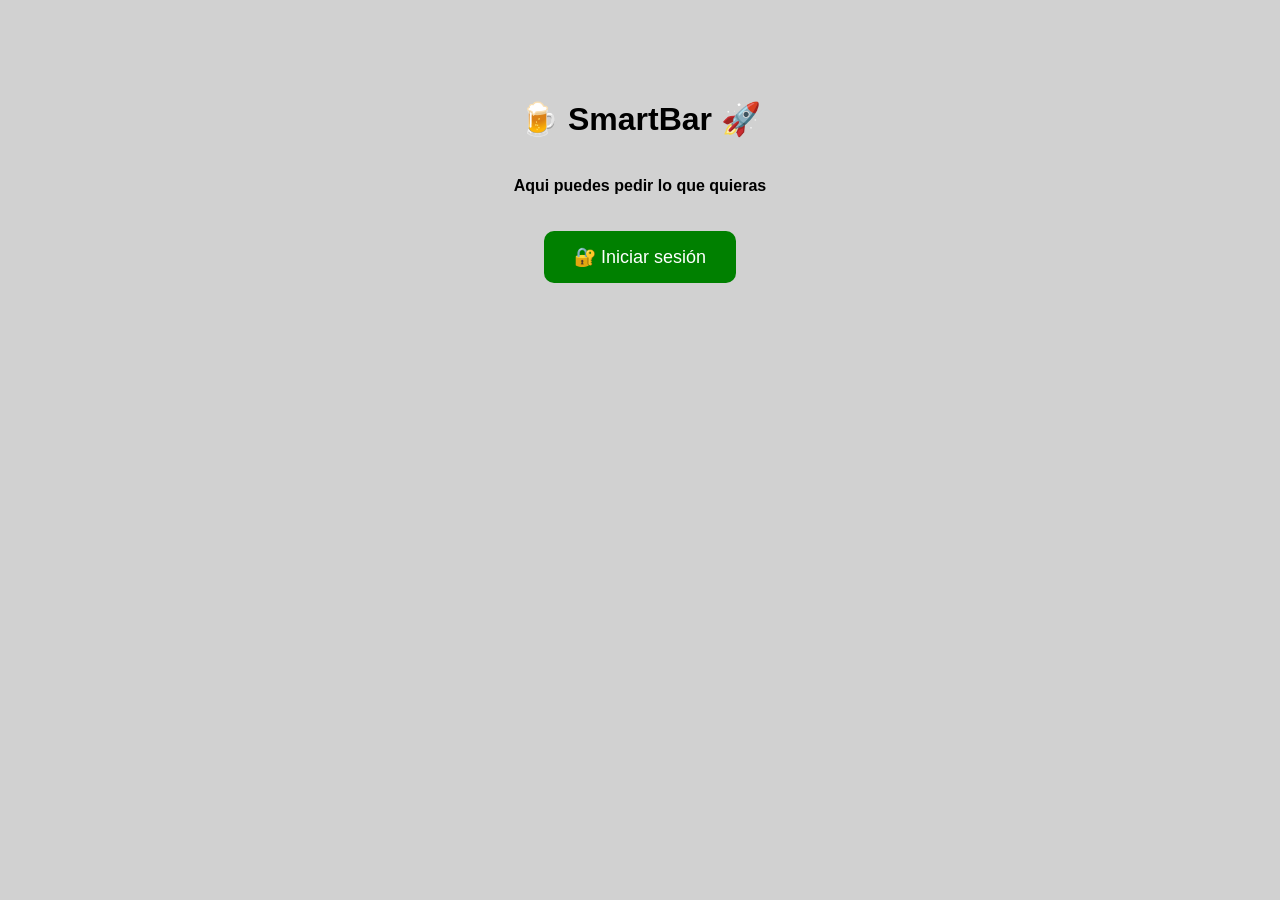
==== frontend/index.html @ 74d00f18 "SmartBar final: nueva arquitectura frontend y mejoras completas" ====
<!DOCTYPE html>
<html lang="es">
    <head>
        <meta charset="UTF-8">
        <title>SmartBar</title>
    </head>
    <body style="font-family: Arial; text-align:center; margin-top:100px; background:#d1d1d1;">
        <h1>🍺 SmartBar 🚀</h1>
        <br>
        <b>Aqui puedes pedir lo que quieras</b>
        <br>
        <br>
        <br>
        <button 
            onclick="window.location.href='php/acceso.php'"
            style="
                background-color: green;
                color: white;
                padding: 15px 30px;
                border: none;
                border-radius: 10px;
                font-size: 18px;
                cursor: pointer;
            ">
            🔐 Iniciar sesión
        </button>
    </body>
</html>
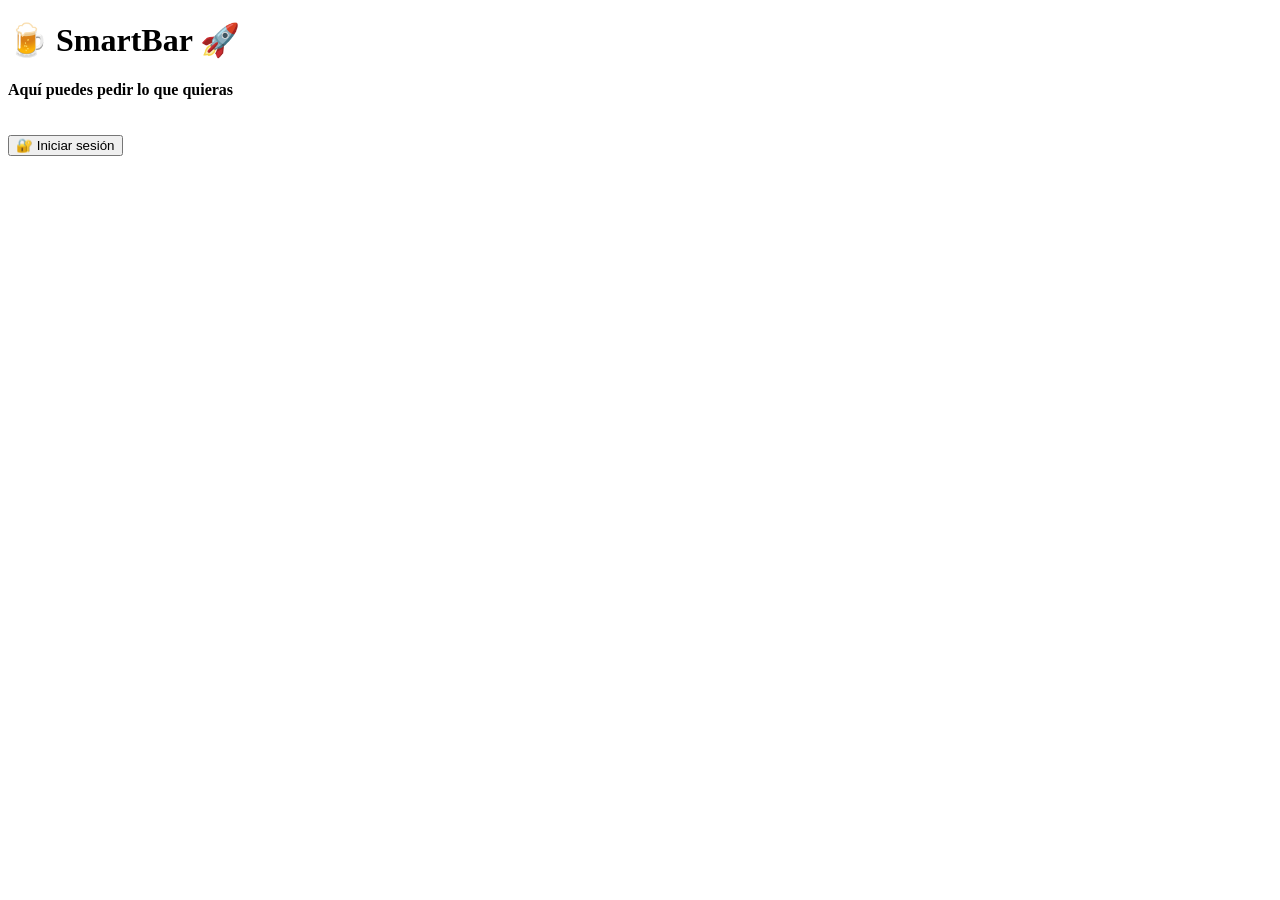
==== commit 2fcafe52: "Actualización SmartBar" ====
--- a/frontend/index.html
+++ b/frontend/index.html
@@ -1,28 +1,24 @@
 <!DOCTYPE html>
 <html lang="es">
     <head>
+
         <meta charset="UTF-8">
         <title>SmartBar</title>
+        <link rel="stylesheet" href="style.css">
+        
     </head>
-    <body style="font-family: Arial; text-align:center; margin-top:100px; background:#d1d1d1;">
+
+    <body>
+
         <h1>🍺 SmartBar 🚀</h1>
-        <br>
-        <b>Aqui puedes pedir lo que quieras</b>
-        <br>
-        <br>
-        <br>
-        <button 
-            onclick="window.location.href='php/acceso.php'"
-            style="
-                background-color: green;
-                color: white;
-                padding: 15px 30px;
-                border: none;
-                border-radius: 10px;
-                font-size: 18px;
-                cursor: pointer;
-            ">
+
+        <b>Aquí puedes pedir lo que quieras</b>
+
+        <br><br><br>
+
+        <button onclick="window.location.href='php/acceso.php'">
             🔐 Iniciar sesión
         </button>
+
     </body>
-</html>
+</html>
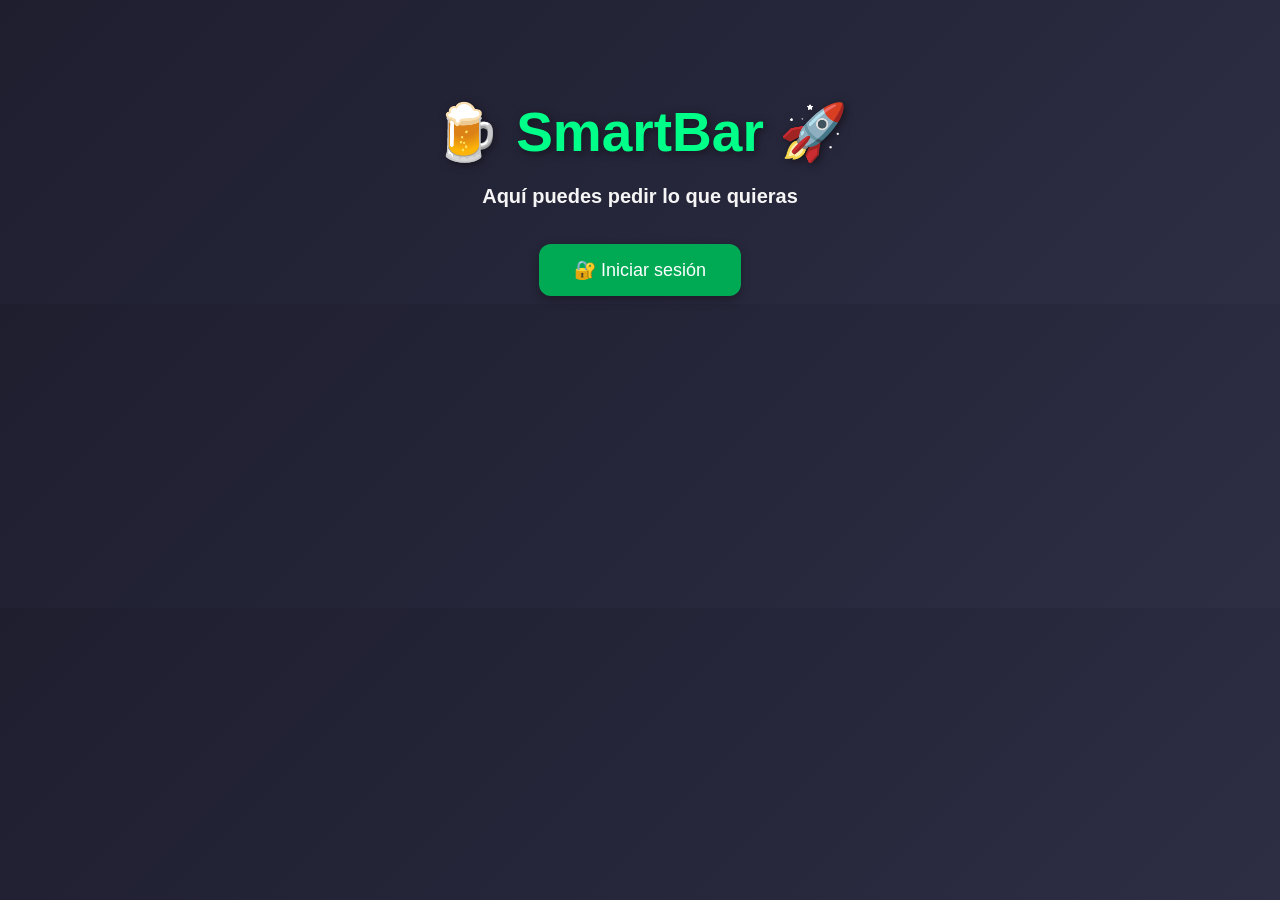
==== commit 3e3ff62b: "Corregidas notificaciones Telegram" ====
--- a/frontend/index.html
+++ b/frontend/index.html
@@ -4,7 +4,7 @@
 
         <meta charset="UTF-8">
         <title>SmartBar</title>
-        <link rel="stylesheet" href="style.css">
+        <link rel="stylesheet" href="css/style.css">
         
     </head>
 
--- a/frontend/css/style.css
+++ b/frontend/css/style.css
@@ -0,0 +1,36 @@
+body {
+    font-family: Arial, sans-serif;
+    text-align: center;
+    margin-top: 100px;
+    background: linear-gradient(135deg, #1e1e2f, #2d2d44);
+    color: white;
+}
+
+h1 {
+    font-size: 55px;
+    margin-bottom: 20px;
+    color: #00ff88;
+    text-shadow: 2px 2px 8px rgba(0,0,0,0.5);
+}
+
+b {
+    font-size: 20px;
+    color: #f5f5f5;
+}
+
+button {
+    background-color: #00aa55;
+    color: white;
+    padding: 15px 35px;
+    border: none;
+    border-radius: 12px;
+    font-size: 18px;
+    cursor: pointer;
+    transition: 0.3s;
+    box-shadow: 0 4px 10px rgba(0,0,0,0.3);
+}
+
+button:hover {
+    background-color: #00cc66;
+    transform: scale(1.05);
+}
